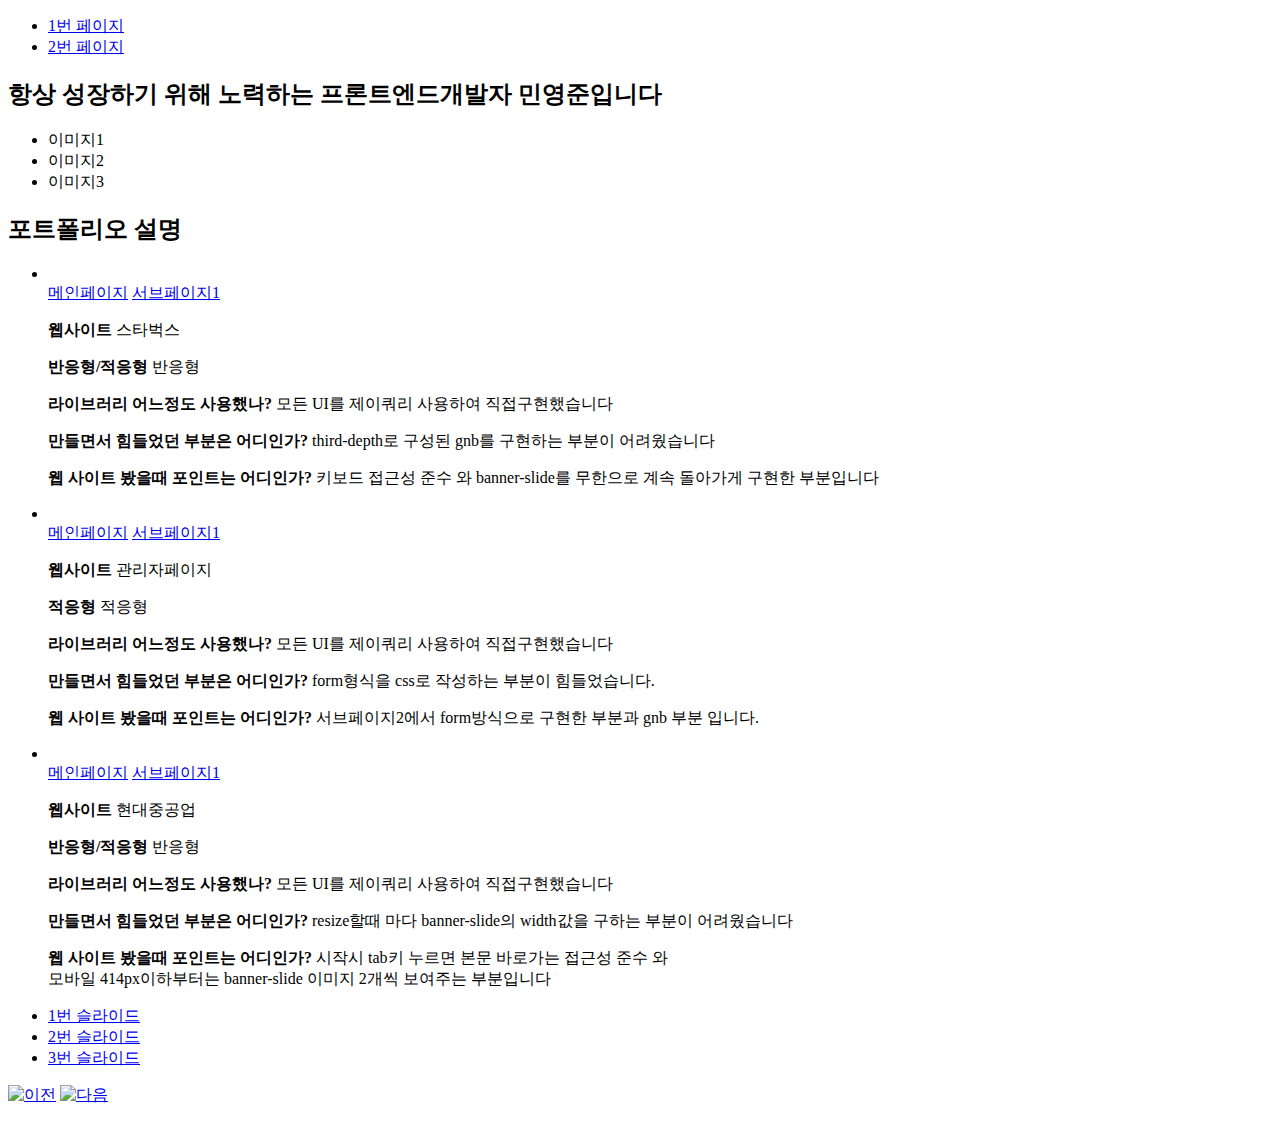
==== index.html @ 7976dd82 "intro page" ====
<!DOCTYPE html>
<html lang="ko">
  <head>
    <meta charset="UTF-8" />
    <meta http-equiv="X-UA-Compatible" content="IE=edge" />
    <meta name="viewport" content="width=device-width, initial-scale=1.0" />
    <meta name="author" content="portfolio" />
    <meta name="apple-mobile-web-app-title" content="portfolio" />
    <base href="./">
    <title>민영준 portfolio</title>
    <meta name="description" content="민영준 portfolio">
    <link rel="shortcut icon" href="favicon.png" type="image/x-icon" />
    <link href="https://fonts.googleapis.com/css2?family=Nanum+Gothic:wght@400;700;800&family=Noto+Sans+KR:wght@100;300;400;500;700;900&display=swap" rel="stylesheet" />
    <link rel="stylesheet" href="./css/style.css" />
    <link rel="stylesheet" href="https://use.fontawesome.com/releases/v5.15.4/css/all.css" integrity="sha384-DyZ88mC6Up2uqS4h/KRgHuoeGwBcD4Ng9SiP4dIRy0EXTlnuz47vAwmeGwVChigm" crossorigin="anonymous" />

    <script></script>
    <script src="./js/jquery-3.6.0.min.js"></script>

  </head>
  <body class="main">
    <div id="wrapper">
      <main id="main">
        <ul id="page-indicator">
          <li class="on"><a href="#">1번 페이지</a></li>
          <li><a href="#">2번 페이지</a></li>
        </ul>
        <section id="page1" class="page">
          <h2>항상 성장하기 위해 노력하는 프론트엔드개발자 민영준입니다</h2>
          <div class="box">
            <ul>
              <li class="on"><span class="ir-hidden">이미지1</span></li>
              <li class=""><span class="ir-hidden">이미지2</span></li>
              <li class=""><span class="ir-hidden">이미지3</span></li>
            </ul>
          </div>
        </section>
        <section id="page2" class="page">
          <h2 class="ir-hidden">포트폴리오 설명</h2>
          <div class="banner-slide">
            <div class="box">
              <ul>
                <li>
                  <div class="inner">
                    <img src="./img/portfolio-01png.png" alt="">
                    <div class="description">
                      <div class="top">
                        <a href="./portfolio/starbucks/index.html" target="_blank">메인페이지</a>
                        <a href="./portfolio/starbucks/page/COFFEE/coffee.html" target="_blank">서브페이지1</a>
                      </div>
                      <div class="bottom">
                        <p><strong class="th">웹사이트 </strong><span>스타벅스</span><br /></p>  
                        <p><strong class="th">반응형/적응형 </strong><span>반응형</span><br /></p>  
                        <p><strong class="th">라이브러리 어느정도 사용했나? </strong><span>모든 UI를 제이쿼리 사용하여 직접구현했습니다</span><br /></p> 
                        <p><strong class="th">만들면서 힘들었던 부분은 어디인가? </strong><span>third-depth로 구성된 gnb를 구현하는 부분이 어려웠습니다</span><br /></p>  
                        <p><strong class="th">웹 사이트 봤을때 포인트는 어디인가? </strong><span>키보드 접근성 준수 와 banner-slide를 무한으로 계속 돌아가게 구현한 부분입니다</span></p>                    
                      </div>
                    </div>
                  </div>
                </li>
                <li>
                  <div class="inner">
                    <img src="./img/portfolio-02png.png" alt="">
                    <div class="description">
                      <div class="top">
                        <a href="./portfolio/admin/index.html" target="_blank">메인페이지</a>
                        <a href="./portfolio/admin/page/mypage/mypage-info.html" target="_blank">서브페이지1</a>
                      </div>
                      <div class="bottom">
                        <p><strong class="th">웹사이트 </strong><span>관리자페이지</span><br /></p>  
                        <p><strong class="th">적응형 </strong><span>적응형</span><br /></p>  
                        <p><strong class="th">라이브러리 어느정도 사용했나? </strong><span>모든 UI를 제이쿼리 사용하여 직접구현했습니다</span><br /></p> 
                        <p><strong class="th">만들면서 힘들었던 부분은 어디인가? </strong><span>form형식을 css로 작성하는 부분이 힘들었습니다.</span><br /></p>  
                        <p><strong class="th">웹 사이트 봤을때 포인트는 어디인가? </strong><span>서브페이지2에서 form방식으로 구현한 부분과 gnb 부분 입니다.</span></p>                    
                      </div>
                    </div>
                  </div>
                </li>
                <li>
                  <div class="inner">
                    <img src="./img/portfolio-03png.png" alt="">
                    <div class="description">
                      <div class="top">
                        <a href="./portfolio/hyundai/index.html" target="_blank">메인페이지</a>
                        <a href="./portfolio/hyundai/page/introduction/greeting.html" target="_blank">서브페이지1</a>
                      </div>
                      <div class="bottom">
                        <p><strong class="th">웹사이트 </strong><span>현대중공업</span><br /></p>  
                        <p><strong class="th">반응형/적응형 </strong><span>반응형</span><br /></p>  
                        <p><strong class="th">라이브러리 어느정도 사용했나? </strong><span>모든 UI를 제이쿼리 사용하여 직접구현했습니다</span><br /></p> 
                        <p><strong class="th">만들면서 힘들었던 부분은 어디인가? </strong><span>resize할때 마다 banner-slide의 width값을 구하는 부분이 어려웠습니다 </span><br /></p>  
                        <p><strong class="th">웹 사이트 봤을때 포인트는 어디인가? </strong><span>시작시 tab키 누르면 본문 바로가는 접근성 준수 와</span><br /><span>모바일 414px이하부터는 banner-slide 이미지 2개씩 보여주는 부분입니다</span></p>                    
                      </div>
                    </div>
                  </div>
                </li>
              </ul>
            </div>
            <ul class="indicator">
              <li><a href="#">1번 슬라이드</a></li>
              <li><a href="#">2번 슬라이드</a></li>
              <li><a href="#">3번 슬라이드</a></li>
            </ul>
            <p class="control">
              <a href="#" class="prev"><img src="./img/btn-left.png" alt="이전"></a>
              <a href="#" class="next"><img src="./img/btn-right.png" alt="다음"></a>
            </p>
          </div>
        </section>
      </main>
      <footer id="footer"></footer>
    </div> <!-- wrapper -->

<script>
preventDefaultAnchor();

function preventDefaultAnchor() {
 $(document).on('click', 'a[href="#"]', function(e) {
   e.preventDefault();
 });
}


// image
var imageNum = $('#page1 div.box ul li').length;
var imageNow = 0;
var imagePrev = 0;
var imageNext = 0;
var timerId = '';

showImage(1);
function showImage(n) {
  
  $('#page1 div.box > ul > li').removeClass('on');
  $('#page1 div.box > ul > li:eq(' + (n - 1) + ')').addClass('on');
  imageNow = n;
  imagePrev = (n === 1) ? imageNum : (n - 1);
  imageNext = (n === imageNum) ? 1 : (n + 1);

  var timerId = setTimeout(function() {
    showImage(imageNext);
  }, 3000);
}

// banner-slide
var numBannerSlide = $('#page2 div.box > ul > li').length;
var bannerNow = 0;

var bannerPrev = 0;
var bannerNext = 0;
console.log(numBannerSlide);

bannerSlide(1);

$('#page2 div.box > ul > li').each(function(i) {
  $(this).css({'left': (i * 100) + '%'});
})

$('#page2 ul.indicator > li > a').on('click', function() {
  var index = $('#page2 ul.indicator > li').index($(this).parent());
  bannerSlide(index + 1);
})

$('#page2 div.banner-slide > p.control > a.prev').on('click', function() {
  $(this).find('img').stop(true).animate({'left': '-20px'}, 80).animate({'left': 0}, 160);
  bannerSlide(bannerPrev);
});

$('#page2 div.banner-slide > p.control > a.next').on('click', function() {
  $(this).find('img').stop(true).animate({'right': '-20px'}, 80).animate({'right': 0}, 160);
  bannerSlide(bannerNext);
});

function bannerSlide(n) {
  if (bannerNow === 0) {
    $('#page2 div.box > ul').css({'transition': 'none','left': -((n - 1) * 100) + '%'});
  } else {
    $('#page2 div.box > ul').css({'transition': 'left 0.5s','left': -((n - 1) * 100) + '%'});
  }
  $('#page2 ul.indicator > li').removeClass('on');
  $('#page2 ul.indicator > li:eq(' + (n - 1) + ')').addClass('on');
  bannerNow = n;
  bannerPrev = (n === 1) ? numBannerSlide : (n - 1);
  bannerNext = (n === numBannerSlide) ? 1 : (n + 1);

  console.log(bannerPrev + '/' + bannerNow + '/' + bannerNext)

}


// full page

var pageNum = $('section.page').length;
var pageNow = 0;
var numNow = 0;
var pagePrev = 0;
var pageNext = 0;
var scrollEvent = ('onmousewheel' in window) ? 'mousewheel' : 'DOMMouseScroll';
var onAnimation = false;


showPage(1);

$('#page-indicator > li > a').on('click', function() {
  var index = $('#page-indicator > li').index($(this).parent());
  showPage(index + 1);
});

window.addEventListener(scrollEvent, function(e) {
  e.preventDefault();
  if (onAnimation === true) return false;
  var delta = 0;
  if (scrollEvent === 'mousewheel') {
    delta = e.wheelDelta / -120;
  } else {
    delta = e.delta / 3;
  }
  console.log(delta);
  if (delta > 0) {
    showPage(pageNext);
  } else if (delta < 0) {
    showPage(pagePrev);
  }

}, {'passive': false});



function showPage(n) {
  if (n === pageNow) return false;
  onAnimation = true;
  isBlocked = true;
  var scrollAmt = $('section.page:eq(' + (n - 1) + ')').offset().top;
  $('html').stop(true).animate({'scrollTop': scrollAmt}, 500, function() {
    onAnimation = false;
  });
  $('#page-indicator > li').removeClass('on');
  $('#page-indicator > li:eq(' + (n - 1) + ')').addClass('on');
  pageNow = n;
  pagePrev = (n === 1) ? 1 : (n - 1);
  pageNext = (n === pageNum) ? pageNum : (n + 1);
  console.log(pagePrev + '/' + pageNow +  '/' + pageNext)
}

</script> 
  </body>
</html>
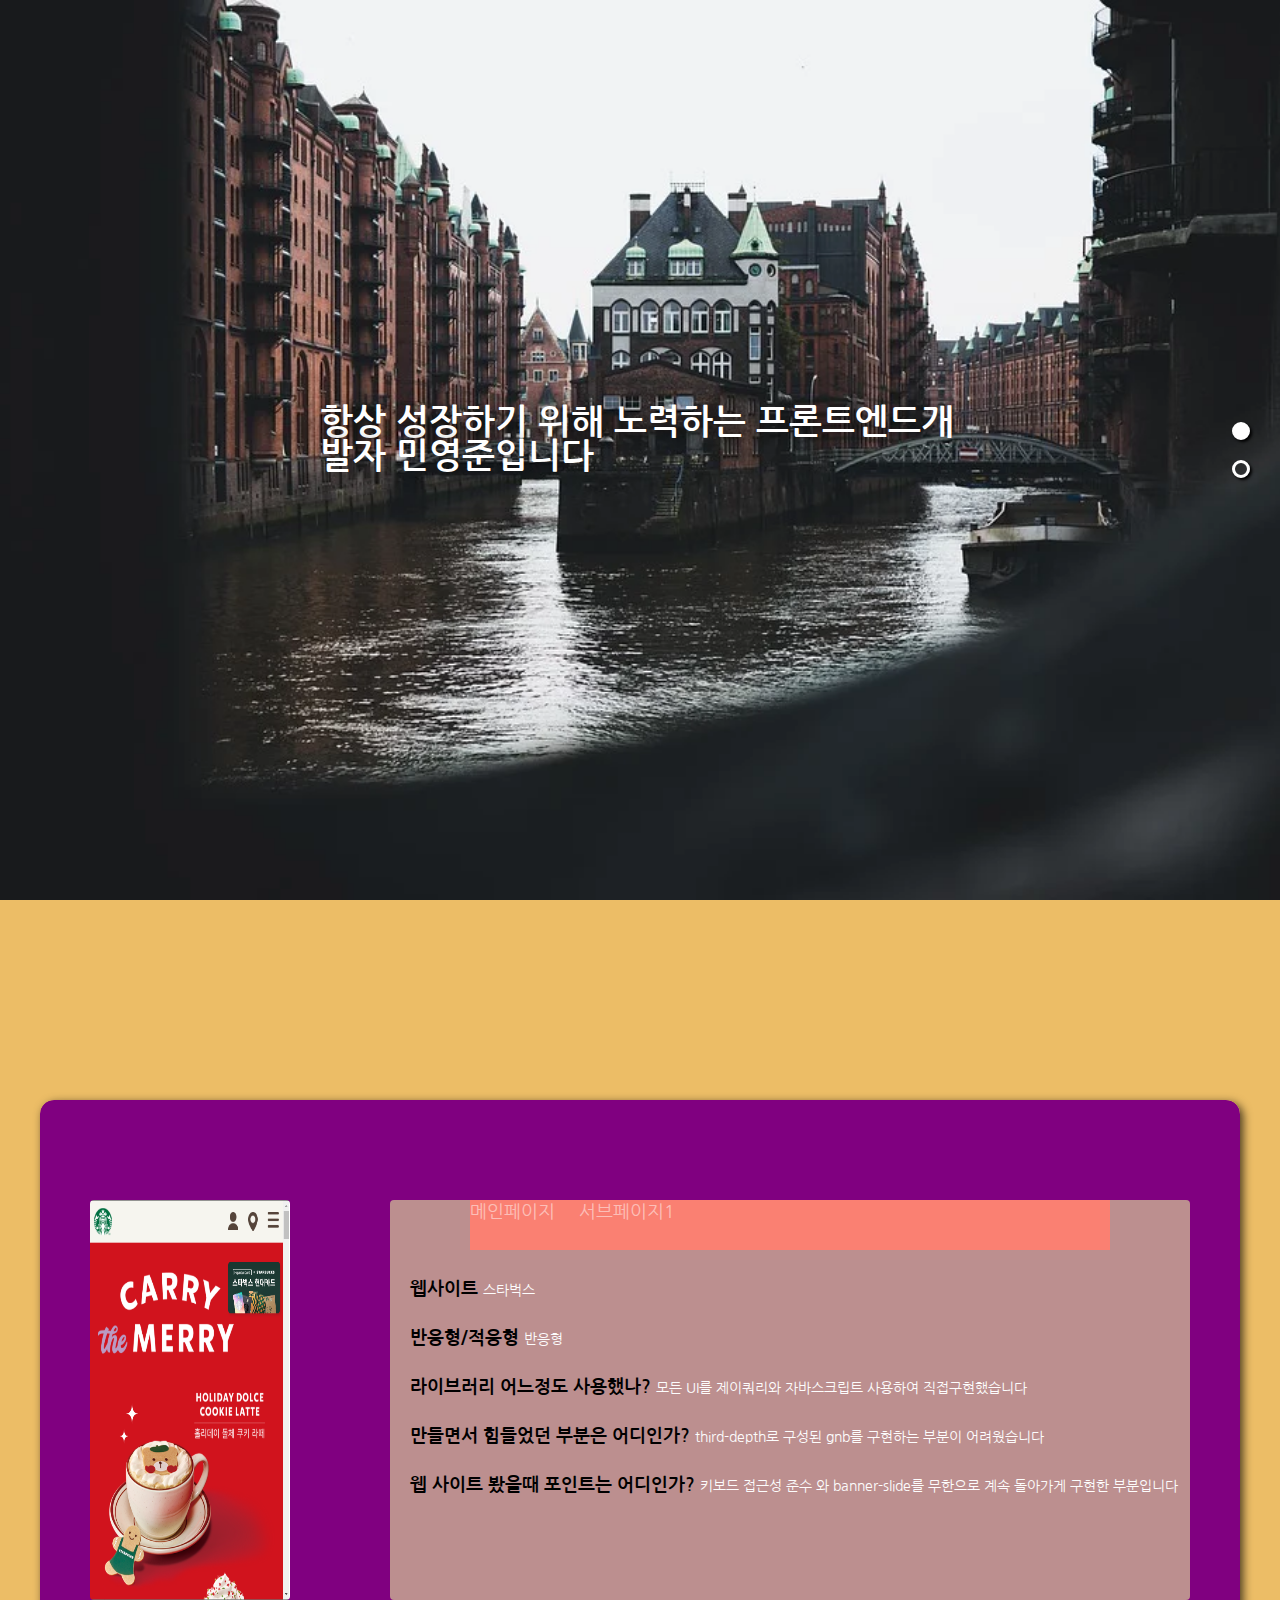
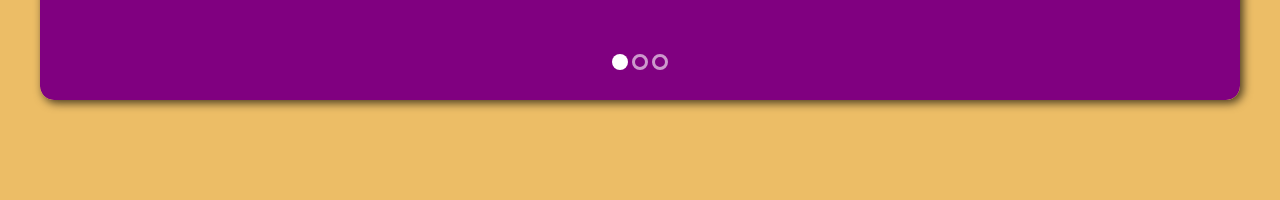
==== commit 8416056e: "modify bottom  third p" ====
--- a/index.html
+++ b/index.html
@@ -51,7 +51,7 @@
                       <div class="bottom">
                         <p><strong class="th">웹사이트 </strong><span>스타벅스</span><br /></p>  
                         <p><strong class="th">반응형/적응형 </strong><span>반응형</span><br /></p>  
-                        <p><strong class="th">라이브러리 어느정도 사용했나? </strong><span>모든 UI를 제이쿼리 사용하여 직접구현했습니다</span><br /></p> 
+                        <p><strong class="th">라이브러리 어느정도 사용했나? </strong><span>모든 UI를 제이쿼리와 자바스크립트 사용하여 직접구현했습니다</span><br /></p> 
                         <p><strong class="th">만들면서 힘들었던 부분은 어디인가? </strong><span>third-depth로 구성된 gnb를 구현하는 부분이 어려웠습니다</span><br /></p>  
                         <p><strong class="th">웹 사이트 봤을때 포인트는 어디인가? </strong><span>키보드 접근성 준수 와 banner-slide를 무한으로 계속 돌아가게 구현한 부분입니다</span></p>                    
                       </div>
@@ -87,7 +87,7 @@
                       <div class="bottom">
                         <p><strong class="th">웹사이트 </strong><span>현대중공업</span><br /></p>  
                         <p><strong class="th">반응형/적응형 </strong><span>반응형</span><br /></p>  
-                        <p><strong class="th">라이브러리 어느정도 사용했나? </strong><span>모든 UI를 제이쿼리 사용하여 직접구현했습니다</span><br /></p> 
+                        <p><strong class="th">라이브러리 어느정도 사용했나? </strong><span>모든 UI를 제이쿼리와 자바스크립트 사용하여 직접구현했습니다</span><br /></p> 
                         <p><strong class="th">만들면서 힘들었던 부분은 어디인가? </strong><span>resize할때 마다 banner-slide의 width값을 구하는 부분이 어려웠습니다 </span><br /></p>  
                         <p><strong class="th">웹 사이트 봤을때 포인트는 어디인가? </strong><span>시작시 tab키 누르면 본문 바로가는 접근성 준수 와</span><br /><span>모바일 414px이하부터는 banner-slide 이미지 2개씩 보여주는 부분입니다</span></p>                    
                       </div>
@@ -244,4 +244,4 @@
 
 </script> 
   </body>
-</html>+</html>
--- a/css/style.css
+++ b/css/style.css
@@ -0,0 +1,73 @@
+/* reset */
+html {-webkit-text-size-adjust: none; text-size-adjust: none;}
+body {margin: 0;}
+h1, h2, h3, h4, h5, h6, ul, ol, li, dl, dt, dd, p {margin: 0; padding: 0;}
+h1, h2, h3, h4, h5, h6 {font-weight: 700;}
+a {color: inherit; text-decoration: inherit;}
+li {list-style: none;}
+img {vertical-align: middle; max-width: 100%;}
+address, em, i, cite {font-style: normal;}
+table {border-collapse: collapse;}
+table caption {overflow: hidden; width: 0; height: 0;}
+i[class^="fa"] {position: relative; display: inline-block; vertical-align: middle; overflow: hidden;}
+i[class^="fa"] span {position: absolute; left: -9999px;}
+.ir-hidden {position: absolute; left: -9999px;}
+.mobile {display: none !important;}
+br.only-m {content: '';}
+br.only-m::after {content: '\00a0';}
+
+body {font-family: 'Nanum Gothic', 'Noto Sans KR', sans-serif; font-size: 14px;}
+
+
+
+body.main #wrapper {min-width: 1024px; overflow: hidden;}
+body.main #main {background-color: black;}
+body.main #page-indicator {position: fixed; right: 30px; top: 50%; transform: translate(0, -50%); z-index: 10;}
+body.main #page-indicator li + li {margin-top: 20px;}
+body.main #page-indicator li a {display: block; width: 12px; height: 12px; border-radius: 100px; border: 3px solid #ffffff; box-shadow: 2px 2px 3px 0 rgba(0, 0, 0, 1); text-indent: -9999px; overflow: hidden;}
+body.main #page-indicator li.on a {background-color: #ffffff;}
+body.main #main section.page {position: relative; height: 100vh; max-width: none; box-sizing: border-box;}
+body.main #main section#page1 {/*background-color: aquamarine;*/}
+body.main #main section#page2 {background-color: rgb(236, 189, 102);}
+body.main #main section#page3 {background-color: yellow;}
+body.main #main section#page4 {background-color: pink;}
+body.main #main section#page5 {background-color: orange;}
+body.main #main section#page6 {background-color: peachpuff;}
+
+/* section1 */
+#page1 > h2 {position: absolute; left: 50%; top: 45%; transform: translate(-50%, 0); font-size: 35px; text-shadow: 3px 3px 16px rgb(0 0 0 / 70%); z-index: 10; color: #ffffff;}
+#page1 div.box {height: 100%;}
+#page1 div.box > ul {height: 100%;}
+#page1 div.box > ul > li {position: absolute; left: 0; top: 0px;  width: 100%; height: 100%; background: url('../img/image-01.webp') center center no-repeat; background-size: cover; opacity: 0; transform: rotate(10deg); transition: all 1s; }
+#page1 div.box > ul > li.on {opacity: 1; transform: rotate(0deg); }
+#page1 div.box > ul > li:nth-child(2) {background: url('../img/image-02.webp') center center no-repeat; background-size: cover;}
+#page1 div.box > ul > li:last-child {background: url('../img/image-03.webp') center center no-repeat; background-size: cover;}
+
+
+#page2 div.banner-slide {position: absolute; left: 50%; top: 200px; transform: translate(-50%, 0); width: 1200px; height: 600px; border-radius: 14px; box-shadow: 3px 3px 10px rgba(0 0 0 / 70%);}
+#page2 div.box {position: absolute; left: 0; top: 0; width: 100%; height: 100%; border-radius: 14px; overflow: hidden;}
+#page2 div.box > ul {position: absolute; left: 0; top: 0; width: 100%; height: 100%; border-radius: 14px; /*background-color: red;*/}
+#page2 div.box > ul > li {position: absolute; left: 0; top: 0; width: 100%; height: 100%; border-radius: 14px; /*background-color: blue;*/}
+#page2 div.box > ul > li > div.inner {background-color: purple; width: 100%; height: 100%; border-radius: 14px; }
+#page2 div.box > ul > li:nth-child(2) > div.inner {background-color: rgb(52, 52, 161);}
+#page2 div.box > ul > li:last-child > div.inner {background-color:rgb(57, 133, 108);}
+#page2 div.box > ul > li > div.inner > img {margin-top: 100px; margin-left: 50px; width: 200px; height: 400px; background-size: cover; border-radius: 4px;}
+#page2 div.box > ul > li > div.inner > div.description {position: absolute; right: 50px; top: 100px; background-color: rosybrown; width: 800px; height: 400px; border-radius: 4px;}
+#page2 div.box > ul > li > div.inner > div.description > div.top {background-color: salmon; width: 80%; height: 50px; margin: 0 auto;}
+#page2 div.box > ul > li > div.inner > div.description > div.top > a {display: inline-block; min-width: 80px; text-align: center; line-height: 24px; color: rgba(255, 255, 255, 0.5); font-size: 18px;}
+#page2 div.box > ul > li > div.inner > div.description > div.top > a + a {margin-left: 20px;}
+#page2 div.box > ul > li > div.inner > div.description > div.top > a:hover {color: rgba(255, 255, 255, 1);}
+#page2 div.box > ul > li > div.inner > div.description > div.bottom { height: 300px;}
+#page2 div.box > ul > li > div.inner > div.description > div.bottom > p {margin-left: 20px; margin-top: 30px;}
+#page2 div.box > ul > li > div.inner > div.description > div.bottom > p > strong.th {font-size: 18px;}
+#page2 div.box > ul > li > div.inner > div.description > div.bottom > p > span {color: #fdfdfd;}
+#page2 div.box > ul > li:last-child > div.inner > div.description > div.bottom > p:last-child > span:last-child {margin-left: 280px;;}
+#page2 div.banner-slide > p.control > a.prev,
+#page2 div.banner-slide > p.control > a.next {position: absolute; top: 50%; transform: translate(0, -50%);}
+#page2 div.banner-slide > p.control > a.prev {left: -100px;}
+#page2 div.banner-slide > p.control > a.next {right: -100px;}
+#page2 div.banner-slide > p.control > a > img {position: relative;}
+#page2 div.banner-slide > ul.indicator {position: absolute; left: 50%; transform: translate(-50%, 0); bottom: 25px;}
+#page2 div.banner-slide > ul.indicator > li {display: inline-block; text-indent: -9999px;}
+#page2 div.banner-slide > ul.indicator > li > a {display: block; width: 10px; height: 10px; border-radius: 50px; border: 3px solid rgba(255, 255, 255, 0.6);}
+#page2 div.banner-slide > ul.indicator > li.on > a {background-color: #ffffff;}